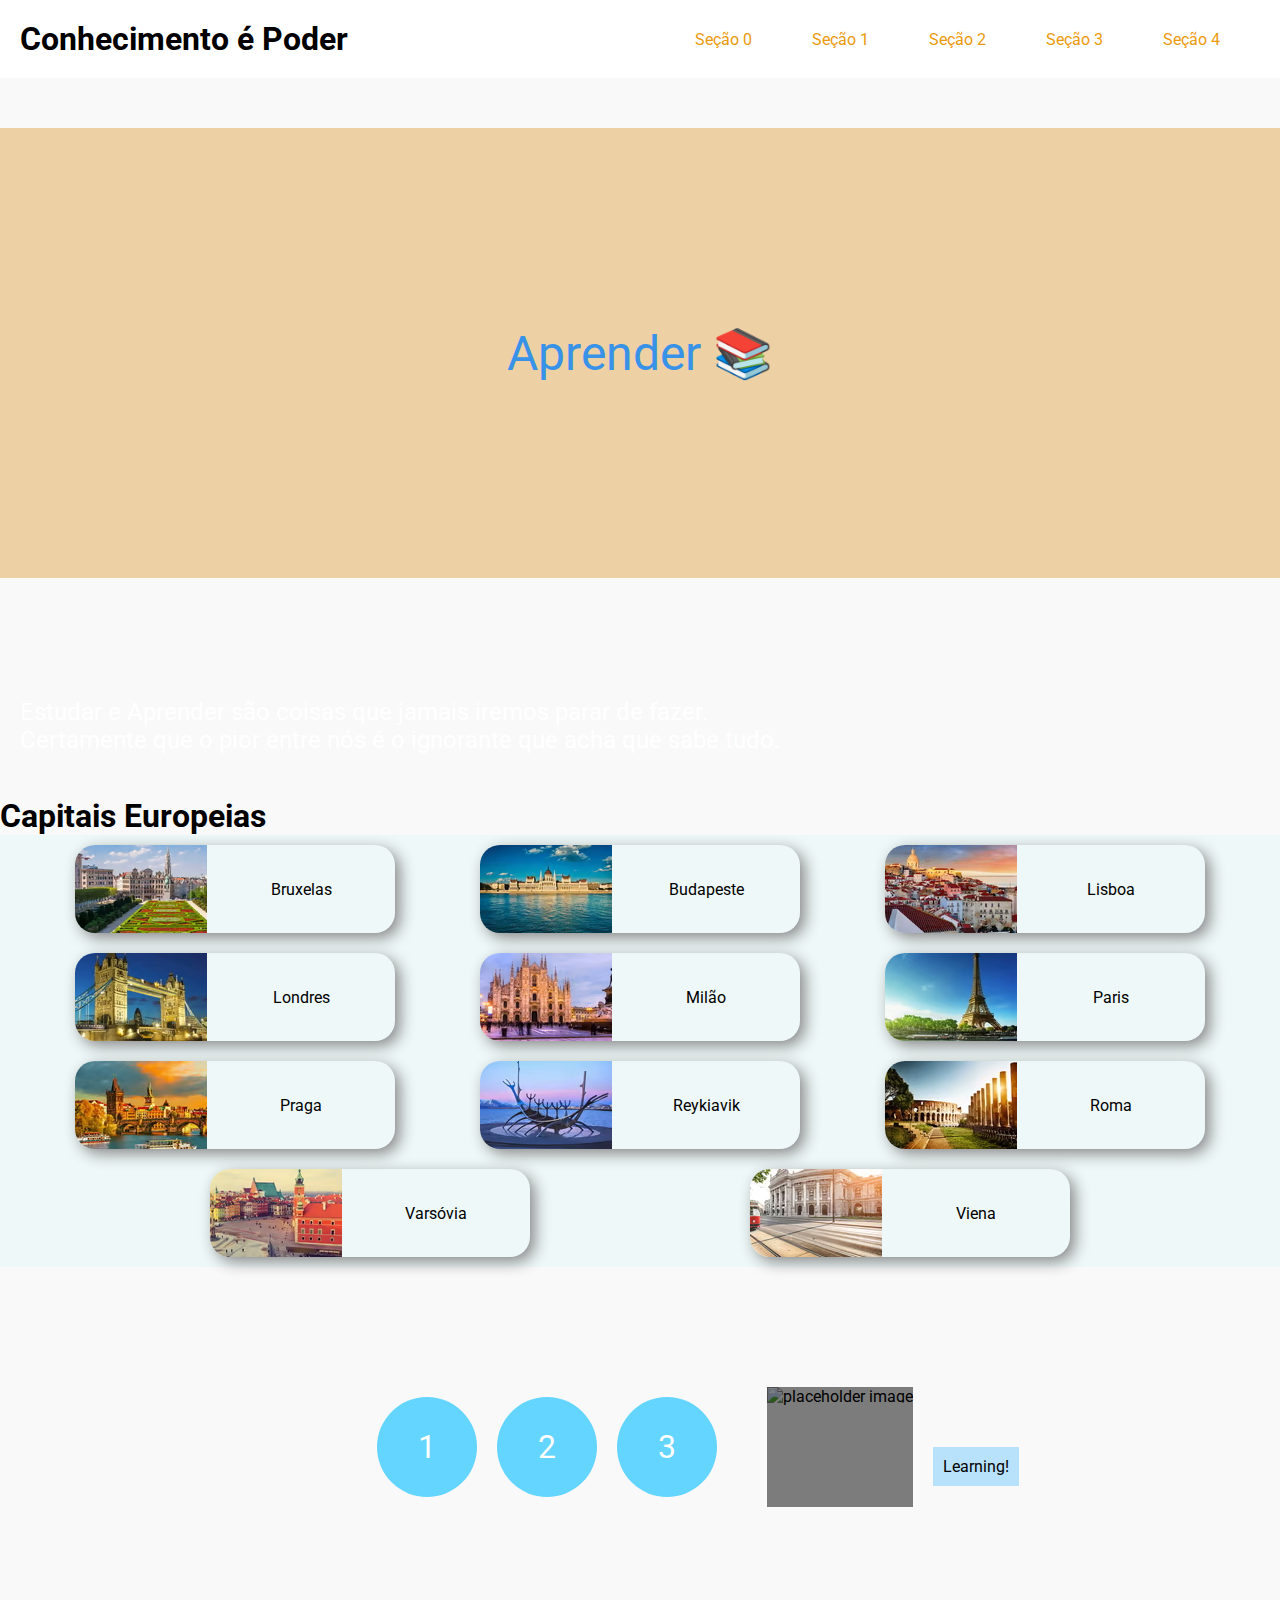
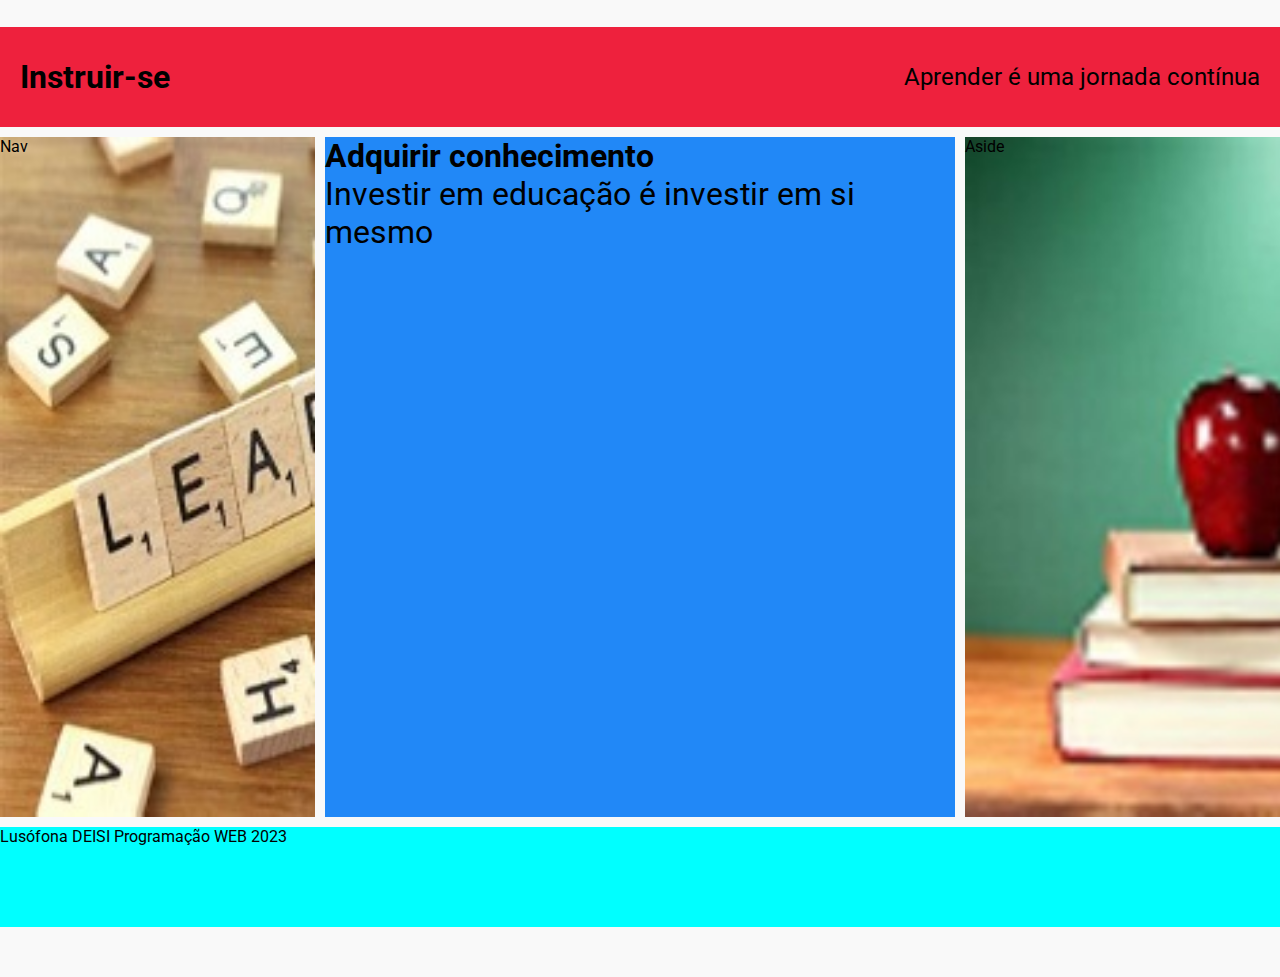
==== index.html @ a4749132 "primeira submissao" ====
<!DOCTYPE html>
<html lang="pt">

<head>
    <meta charset="utf-8">
    <meta name="author" content="Betânia Maria">
    <meta name="description" content="Website">
    <meta name="keywords" content="palavras chave">
    <link rel="stylesheet" type="text/css" href="estilos.css">
</head>

<body>

    <header>
        <h1>Conhecimento é Poder</h1>

        <nav>
            <ul>
                <li><a href="#secao0">Seção 0</a></li>
                <li><a href="#secao1">Seção 1</a></li>
                <li><a href="#secao2">Seção 2</a></li>
                <li><a href="#secao3">Seção 3</a></li>
                <li><a href="#secao4">Seção 4</a></li>
            </ul>

        </nav>

    </header>

    <main>

        <section id="secao0">
            <div class="container">
                <p class="texto">Aprender 📚</p>
            </div>
        </section>

        <section id="secao1">
            <div class="position-relative">
                <img class="img-banner"
                    src="https://images.unsplash.com/photo-1491841550275-ad7854e35ca6?ixlib=rb-4.0.3&ixid=MnwxMjA3fDB8MHxwaG90by1wYWdlfHx8fGVufDB8fHx8&auto=format&fit=crop&w=774&q=80/300*200"
                    alt="">
                <p class="position-absolute">
                    Estudar e Aprender são coisas que jamais iremos parar de fazer. <br>
                    Certamente que o pior entre nós é o ignorante que acha que sabe tudo.
                </p>
            </div>
        </section>

        <section id="secao2">
            <h1>Capitais Europeias</h1>
            <div class="capitais">
                <div>
                    <img src="images/bruxelas.jpg" alt="">
                    <p>Bruxelas</p>
                </div>

                <div>
                    <img src="images/budapeste.jpg" alt="">
                    <p>Budapeste</p>
                </div>

                <div>
                    <img src="images/lisboa.jpg" alt="">
                    <p>Lisboa</p>
                </div>

                <div><img src="images/download.jpg" alt="">
                    <p>Londres</p>
                </div>

                <div><img src="images/milao.jpg" alt="">
                    <p>Milão</p>
                </div>

                <div><img src="images/paris.jpg" alt="">
                    <p>Paris</p>
                </div>

                <div><img src="images/praga.jpg" alt="">
                    <p>Praga</p>
                </div>

                <div><img src="images/reykiavik.jpg" alt="">
                    <p>Reykiavik</p>
                </div>

                <div><img src="images/roma.jpg" alt="">
                    <p>Roma</p>
                </div>

                <div><img src="images/varsovia.jpg" alt="">
                    <p>Varsóvia</p>
                </div>

                <div><img src="images/viena.jpg" alt="">
                    <p>Viena</p>
                </div>
            </div>
        </section>

        <section id="secao3">
            <div class="container1">
                <div class="circles">
                    <div class="circle">
                        <span>1</span>
                    </div>
                    <div class="circle">
                        <span>2</span>
                    </div>
                    <div class="circle">
                        <span>3</span>
                    </div>
                </div>
                <div class="image-container1">
                    <img src="https://images.unsplash.com/photo-1501504905252-473c47e087f8?crop=entropy&cs=tinysrgb&fit=max&fm=jpg&ixid=MnwxfDB8MXxyYW5kb218MHx8bGVhcm5pbmd8fHx8fHwxNjc4MzU3NzA1&ixlib=rb-4.0.3&q=80&utm_campaign=api-credit&utm_medium=referral&utm_source=unsplash_source&w=1080/500*500"
                        alt="placeholder image" />
                    <br>
                </div>
                <div class="hidden-content">
                    <p>Learning!</p>
                </div>
            </div>
        </section>

    </main>


    <section id="secao4">
        <div class="grid-container">
            <header class="item1">
                <h1>Instruir-se</h1>
                <p>Aprender é uma jornada contínua</p>
            </header>
            <nav class="item2">Nav</nav>
            <main class="item3">
                <h1>Adquirir conhecimento</h1>
                <p>Investir em educação é investir em si mesmo</p>
            </main>
            <aside class="item4">Aside</aside>
            <footer class="item5">
                <p>Lusófona DEISI Programação WEB 2023</p>
            </footer>
        </div>
    </section>


</body>

</html>
---- estilos.css ----
/* Importação da fonte */
@import url('https://fonts.googleapis.com/css?family=Roboto');

/* Uso da fonte */
* {
  font-family: 'Roboto', sans-serif;
  box-sizing: border-box;
  padding: 0;
  margin: 0;
}

header {
  position: sticky;
  top: 0;
  background-color: #fff;
  padding: 20px;
  display: flex;
  justify-content: space-between;
  align-items: center;
  z-index: 999;
}

h1 {
  font-size: 32px;
}

nav ul {
  display: flex;
  list-style: none;
}

nav li {
  margin-right: 20px;
}

nav a {
  padding: 20px;
  text-decoration: none;
  color: #eb9a0c;

}

nav a:hover {
  background-color: #2c3e505d;
  font-weight: bold;
}

section {
  padding: 50px 0;
  background-color: #f9f9f9;
}


.container {
  width: 100vw;
  height: 50vh;
  background-color: #dc89145d;
  display: flex;
  justify-content: center;
  align-items: center;
}

.capitais {
  background-color: rgb(238, 248, 248);
  display: flex;
  flex-flow: wrap;
  justify-content: space-evenly;
  align-items: center;
}

.capitais>div {
  display: flex;
  align-content: center;
  width: calc(100vw/4);
  border-radius: 20px;
  box-shadow: 5px 5px 15px #888888;
  margin: 10px;
}

.capitais>div>img {
  border-radius: 20px 0 0 20px;
}

.capitais>div>p {
  display: flex;
  margin: auto;
}

.capitais div div:last-child {
  width: 150px;
  background-color: white;
  padding: 20px;
  border-radius: 0 20px 20px 0;
  display: flex;
  justify-content: center;
  align-items: center;
}


.texto {
  font-size: 3em;
  color: rgb(55, 146, 232);
}

.img-banner {
  width: 100%;
}

.position-absolute {
  position: absolute;
  top: 0;
  left: 0;
  color: white;
  padding: 20px;
  font-size: x-large;
}

.position-relative {
  position: relative;
}

.container1 {
  display: flex;
  flex-wrap: wrap;
  justify-content: center;
}

.circles {
  display: flex;
  flex-wrap: wrap;
  justify-content: center;
  align-items: center;
  margin: 20px;
}

.circle {
  width: 100px;
  height: 100px;
  background-color: #63d5ff;
  border-radius: 50%;
  margin: 10px;
  display: flex;
  justify-content: center;
  align-items: center;
  color: white;
}

.circle span {
  font-size: 32px;
}

.image-container1 {
  margin: 20px;
  overflow: hidden;
  position: relative;
}

.image-container1 img {
  width: 100%;
  height: auto;
  clip-path: polygon(0 0, 100% 0, 100% 80%, 0 100%);
  z-index: 1;
}

.image-container1::before {
  content: "";
  position: absolute;
  top: 0;
  left: 0;
  width: 100%;
  height: 100%;
  background-color: rgba(0, 0, 0, 0.5);
  z-index: 2;
}

.hidden-content {
  position: relative;
}

.hidden-content p {
  background-color: #63c3ff6d;
  color: blue red;
  padding: 10px;
  position: absolute;
  top: 50%;
  left: 50%;
  z-index: 1;
}

.hidden-content:hover {
  display: none;
}

.grid-container {
  display: grid;
  grid-template-columns: 1fr 2fr 1fr;
  grid-template-rows: 100px 1fr 100px;
  grid-template-areas:
    "header header header"
    "nav main aside"
    "footer footer footer";
  gap: 10px;
  height: 100vh;
}

.item1 { grid-area: header; background-color: #ee213d; }
.item2 { grid-area: nav; background-image: url('image0.jpg'); background-size: cover; }
.item3 { grid-area: main; background-color: #2188f7; }
.item4 { grid-area: aside; background-image: url('image1.jpg'); background-size: cover; }
.item5 { grid-area: footer; background-color: cyan;  }

.item1 h1, .item3 h1 {
  margin: 0;
}

.item1 p {
  margin: 0;
  font-size: 24px;
}

.item3 p {
  margin: 0;
  font-size: 32px;
}
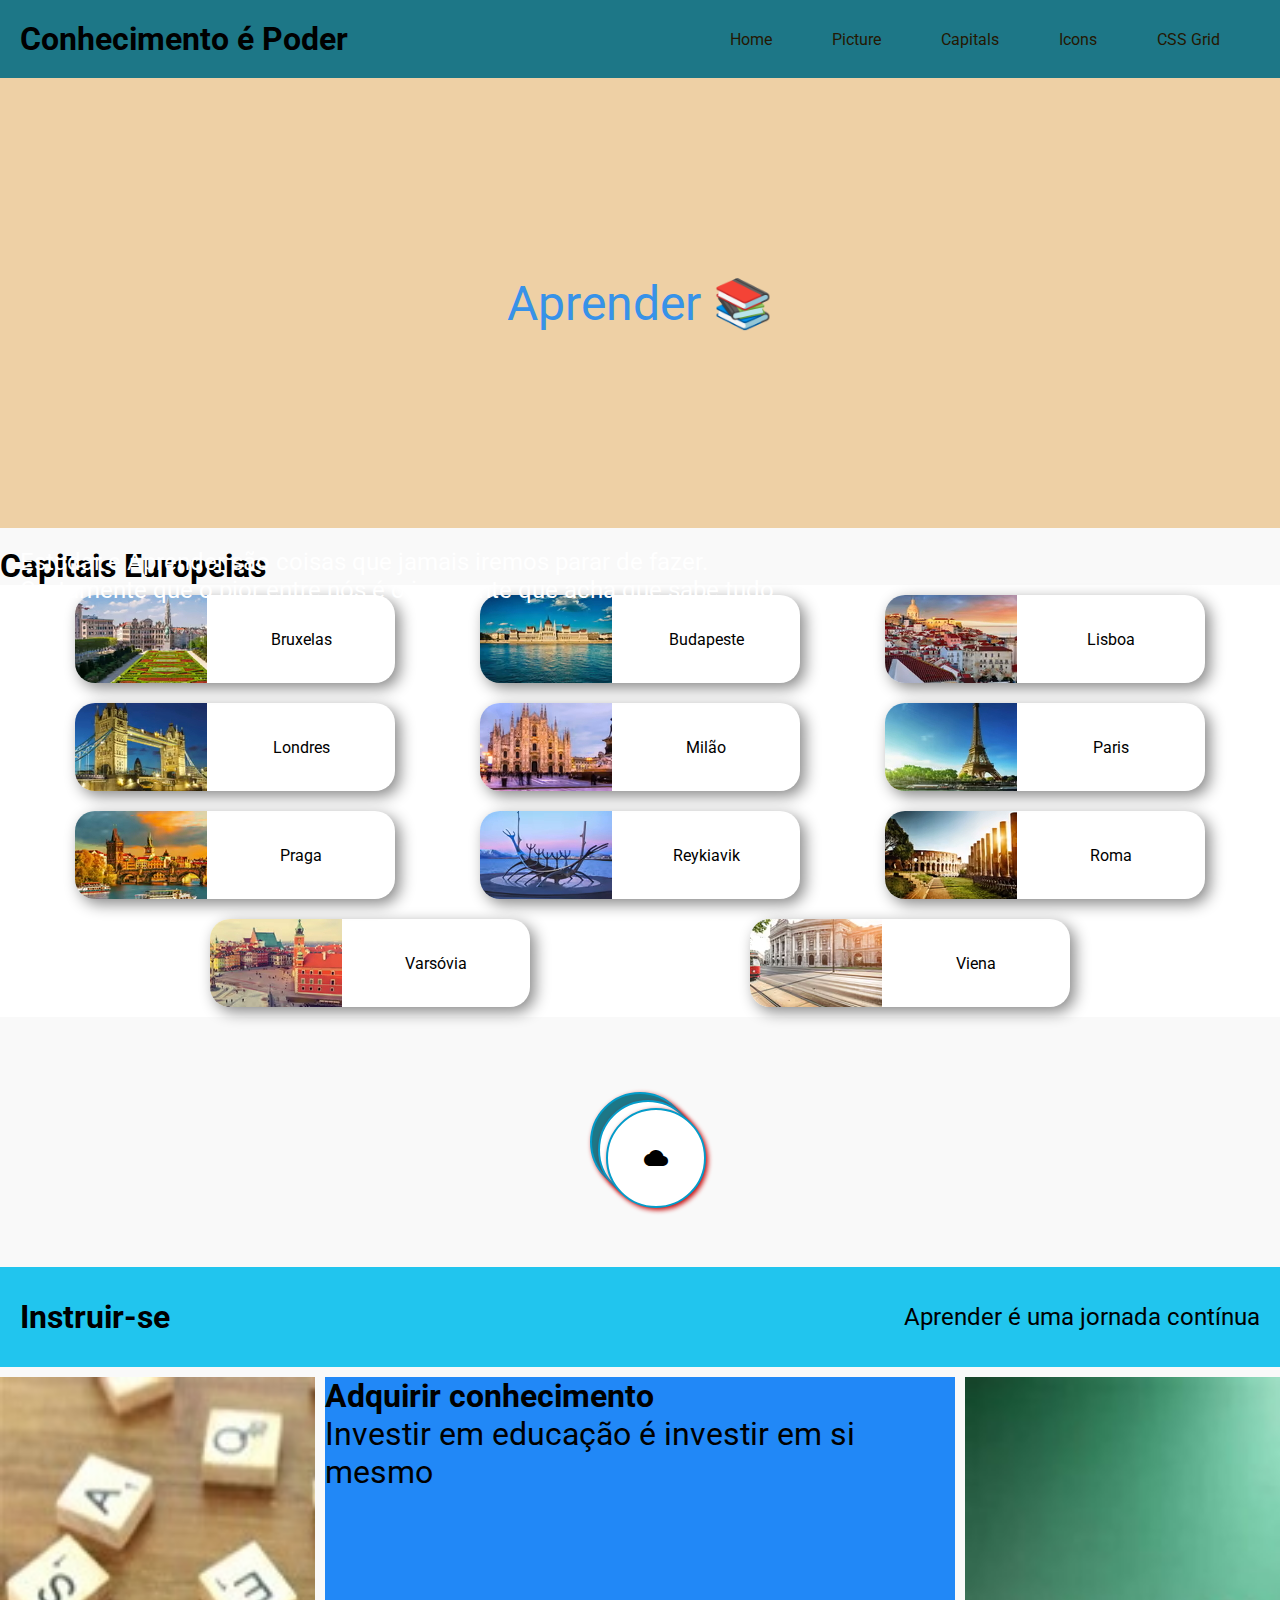
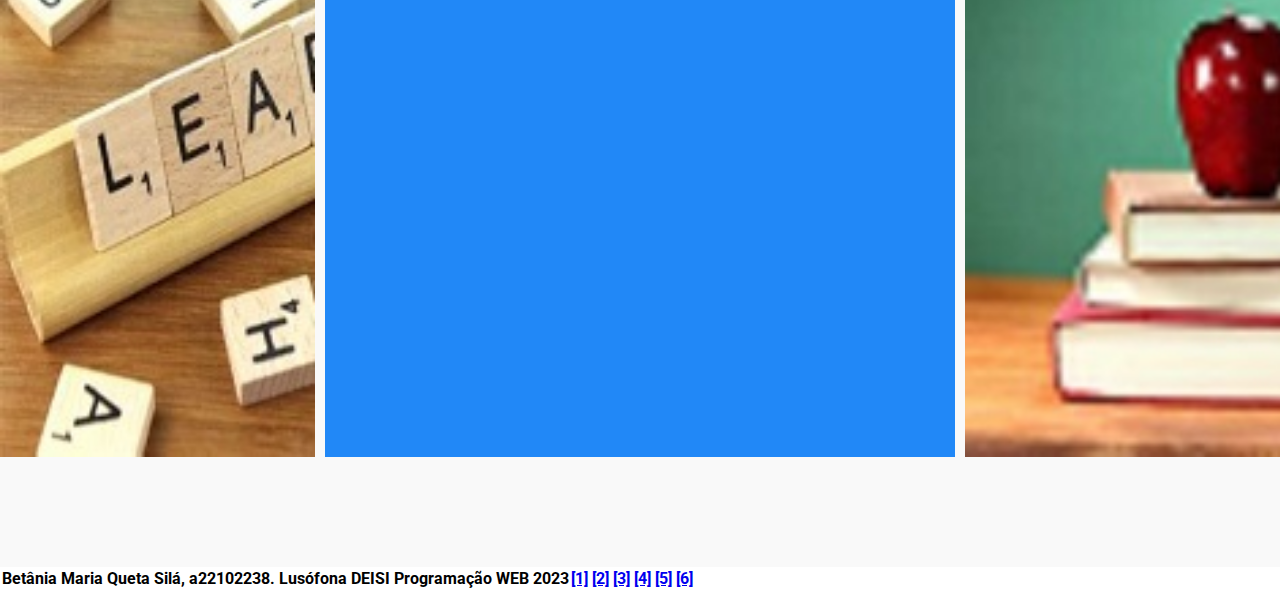
==== commit c6f728b7: "layouts" ====
--- a/index.html
+++ b/index.html
@@ -2,33 +2,31 @@
 <html lang="pt">
 
 <head>
+    <title>Aprender</title>
     <meta charset="utf-8">
     <meta name="author" content="Betânia Maria">
     <meta name="description" content="Website">
     <meta name="keywords" content="palavras chave">
     <link rel="stylesheet" type="text/css" href="estilos.css">
+    <link rel="stylesheet" href="https://fonts.googleapis.com/icon?family=Material+Icons">
 </head>
 
 <body>
 
     <header>
         <h1>Conhecimento é Poder</h1>
-
         <nav>
             <ul>
-                <li><a href="#secao0">Seção 0</a></li>
-                <li><a href="#secao1">Seção 1</a></li>
-                <li><a href="#secao2">Seção 2</a></li>
-                <li><a href="#secao3">Seção 3</a></li>
-                <li><a href="#secao4">Seção 4</a></li>
+                <li><a href="#secao0">Home</a></li>
+                <li><a href="#secao1">Picture</a></li>
+                <li><a href="#secao2">Capitals</a></li>
+                <li><a href="#secao3">Icons</a></li>
+                <li><a href="#secao4">CSS Grid</a></li>
             </ul>
-
         </nav>
-
     </header>
 
     <main>
-
         <section id="secao0">
             <div class="container">
                 <p class="texto">Aprender 📚</p>
@@ -38,8 +36,7 @@
         <section id="secao1">
             <div class="position-relative">
                 <img class="img-banner"
-                    src="https://images.unsplash.com/photo-1491841550275-ad7854e35ca6?ixlib=rb-4.0.3&ixid=MnwxMjA3fDB8MHxwaG90by1wYWdlfHx8fGVufDB8fHx8&auto=format&fit=crop&w=774&q=80/300*200"
-                    alt="">
+                src = "https://source.unsplash.com/random/1920x1080/?learning" alt=""  style="width: 100%;">
                 <p class="position-absolute">
                     Estudar e Aprender são coisas que jamais iremos parar de fazer. <br>
                     Certamente que o pior entre nós é o ignorante que acha que sabe tudo.
@@ -101,26 +98,9 @@
 
         <section id="secao3">
             <div class="container1">
-                <div class="circles">
-                    <div class="circle">
-                        <span>1</span>
-                    </div>
-                    <div class="circle">
-                        <span>2</span>
-                    </div>
-                    <div class="circle">
-                        <span>3</span>
-                    </div>
-                </div>
-                <div class="image-container1">
-                    <img src="https://images.unsplash.com/photo-1501504905252-473c47e087f8?crop=entropy&cs=tinysrgb&fit=max&fm=jpg&ixid=MnwxfDB8MXxyYW5kb218MHx8bGVhcm5pbmd8fHx8fHwxNjc4MzU3NzA1&ixlib=rb-4.0.3&q=80&utm_campaign=api-credit&utm_medium=referral&utm_source=unsplash_source&w=1080/500*500"
-                        alt="placeholder image" />
-                    <br>
-                </div>
-                <div class="hidden-content">
-                    <p>Learning!</p>
-                </div>
-            </div>
+            <div class="circle"><i class="material-icons">phone</i></div>
+            <div class="circle"><i class="material-icons">camera</i></div>
+            <div class="circle"><i class="material-icons">cloud</i></div>
         </section>
 
     </main>
@@ -132,18 +112,31 @@
                 <h1>Instruir-se</h1>
                 <p>Aprender é uma jornada contínua</p>
             </header>
-            <nav class="item2">Nav</nav>
+            <nav class="item2"></nav>
             <main class="item3">
                 <h1>Adquirir conhecimento</h1>
                 <p>Investir em educação é investir em si mesmo</p>
             </main>
-            <aside class="item4">Aside</aside>
-            <footer class="item5">
-                <p>Lusófona DEISI Programação WEB 2023</p>
-            </footer>
+            <aside class="item4"></aside>
+
         </div>
     </section>
 
+    <footer>
+        <table>
+            <th class="footerName">
+                <p>Betânia Maria Queta Silá, a22102238. Lusófona DEISI Programação WEB 2023</p>
+            </th>
+            <th>
+                <a href="index.html" class="footerLinks">[1]</a>
+                <a href="layout1.html" class="footerLinks">[2]</a>
+                <a href="layout2.html" class="footerLinks">[3]</a>
+                <a href="layout3.html" class="footerLinks">[4]</a>
+                <a href="layout4.html" class="footerLinks">[5]</a>
+                <a href="layout5.html" class="footerLinks">[6]</a>
+            </th>
+        </table>
+    </footer>
 
 </body>
 
--- a/estilos.css
+++ b/estilos.css
@@ -9,10 +9,14 @@
   margin: 0;
 }
 
+body{
+  overflow-x: hidden;
+}
+
 header {
   position: sticky;
   top: 0;
-  background-color: #fff;
+  background-color: #1d7787;
   padding: 20px;
   display: flex;
   justify-content: space-between;
@@ -36,7 +40,7 @@
 nav a {
   padding: 20px;
   text-decoration: none;
-  color: #eb9a0c;
+  color: #241803;
 
 }
 
@@ -46,7 +50,7 @@
 }
 
 section {
-  padding: 50px 0;
+  padding: 0 0;
   background-color: #f9f9f9;
 }
 
@@ -61,7 +65,7 @@
 }
 
 .capitais {
-  background-color: rgb(238, 248, 248);
+  background-color: white;
   display: flex;
   flex-flow: wrap;
   justify-content: space-evenly;
@@ -121,56 +125,57 @@
 
 .container1 {
   display: flex;
-  flex-wrap: wrap;
-  justify-content: center;
-}
-
-.circles {
-  display: flex;
-  flex-wrap: wrap;
-  justify-content: center;
-  align-items: center;
-  margin: 20px;
+  align-content: center;
+  justify-content: center;
+  align-items: center;
+  grid-area: container1;
+  height: 250px;
+}
+
+
+.container1 circle {
+  position: absolute;
+}
+
+.container .circle:nth-child(1) {
+  position: absolute;
+  background-color: rgb(255, 255, 255);
+  z-index: 1;
+}
+
+.container1 .circle:nth-child(2) {
+  position: absolute;
+  background-color: rgb(255, 255, 255);
+  z-index: 2;
+  margin-top: 1rem;
+  margin-left: 1rem;
+}
+
+.container1 .circle:nth-child(3) {
+  position: absolute;
+  background-color: rgb(255, 255, 255);
+  z-index: 3;
+  margin-top: 2rem;
+  margin-left: 2rem;
 }
 
 .circle {
+  height: 100px;
   width: 100px;
-  height: 100px;
-  background-color: #63d5ff;
+  background-color: #1d7787;
   border-radius: 50%;
-  margin: 10px;
-  display: flex;
-  justify-content: center;
-  align-items: center;
-  color: white;
-}
-
-.circle span {
-  font-size: 32px;
-}
-
-.image-container1 {
-  margin: 20px;
-  overflow: hidden;
-  position: relative;
-}
-
-.image-container1 img {
-  width: 100%;
-  height: auto;
-  clip-path: polygon(0 0, 100% 0, 100% 80%, 0 100%);
-  z-index: 1;
-}
-
-.image-container1::before {
-  content: "";
-  position: absolute;
-  top: 0;
-  left: 0;
-  width: 100%;
-  height: 100%;
-  background-color: rgba(0, 0, 0, 0.5);
-  z-index: 2;
+  border: 2px solid rgb(3, 156, 202);
+  box-shadow: 2px 2px 5px rgb(199, 7, 7);
+
+  display: flex;
+  justify-content: center;
+  color: rgb(0, 0, 0);
+  text-align: center;
+  align-items: center;
+}
+
+.container1 .circle:hover {
+  visibility: hidden;
 }
 
 .hidden-content {
@@ -179,7 +184,7 @@
 
 .hidden-content p {
   background-color: #63c3ff6d;
-  color: blue red;
+  color: rgb(0, 255, 238) rgb(216, 126, 22);
   padding: 10px;
   position: absolute;
   top: 50%;
@@ -203,11 +208,11 @@
   height: 100vh;
 }
 
-.item1 { grid-area: header; background-color: #ee213d; }
+.item1 { grid-area: header; background-color: #21c5ee; }
 .item2 { grid-area: nav; background-image: url('image0.jpg'); background-size: cover; }
 .item3 { grid-area: main; background-color: #2188f7; }
 .item4 { grid-area: aside; background-image: url('image1.jpg'); background-size: cover; }
-.item5 { grid-area: footer; background-color: cyan;  }
+.item5 { grid-area: footer; background-color: rgb(215, 155, 23);  }
 
 .item1 h1, .item3 h1 {
   margin: 0;
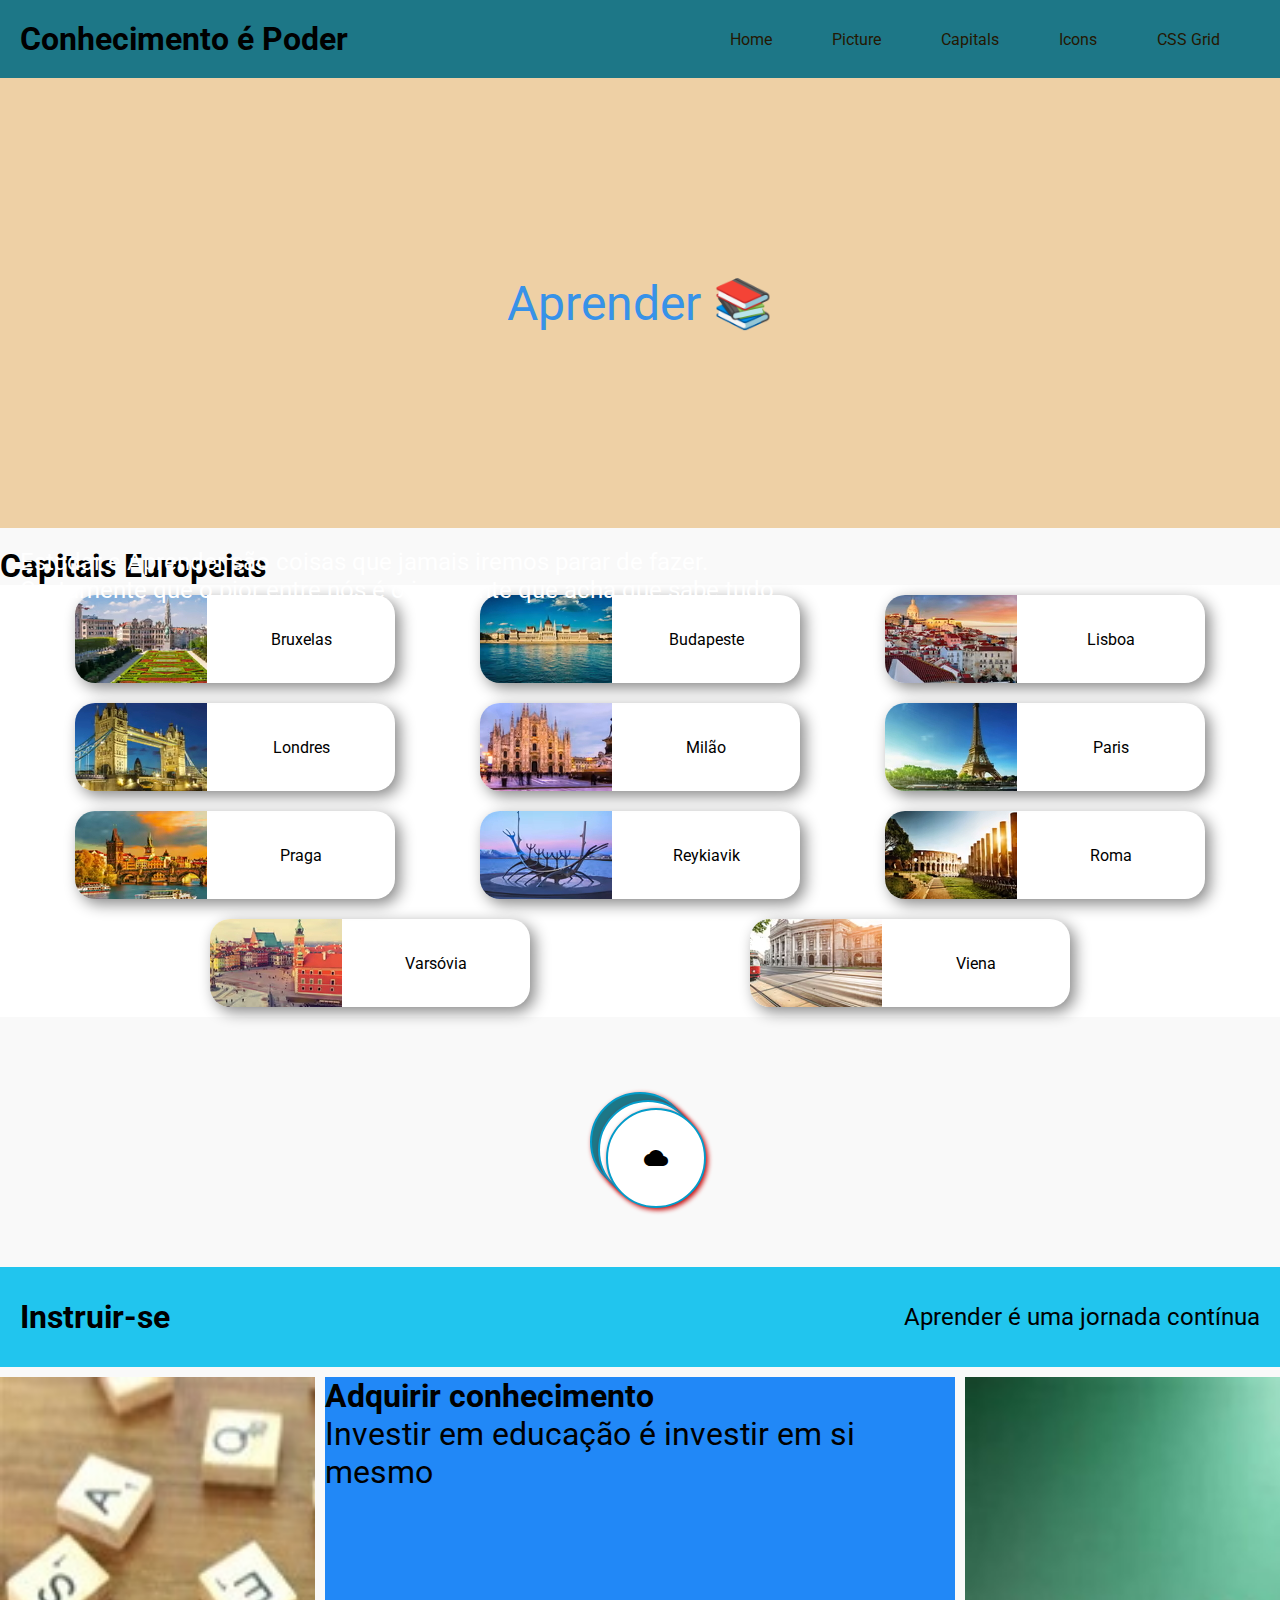
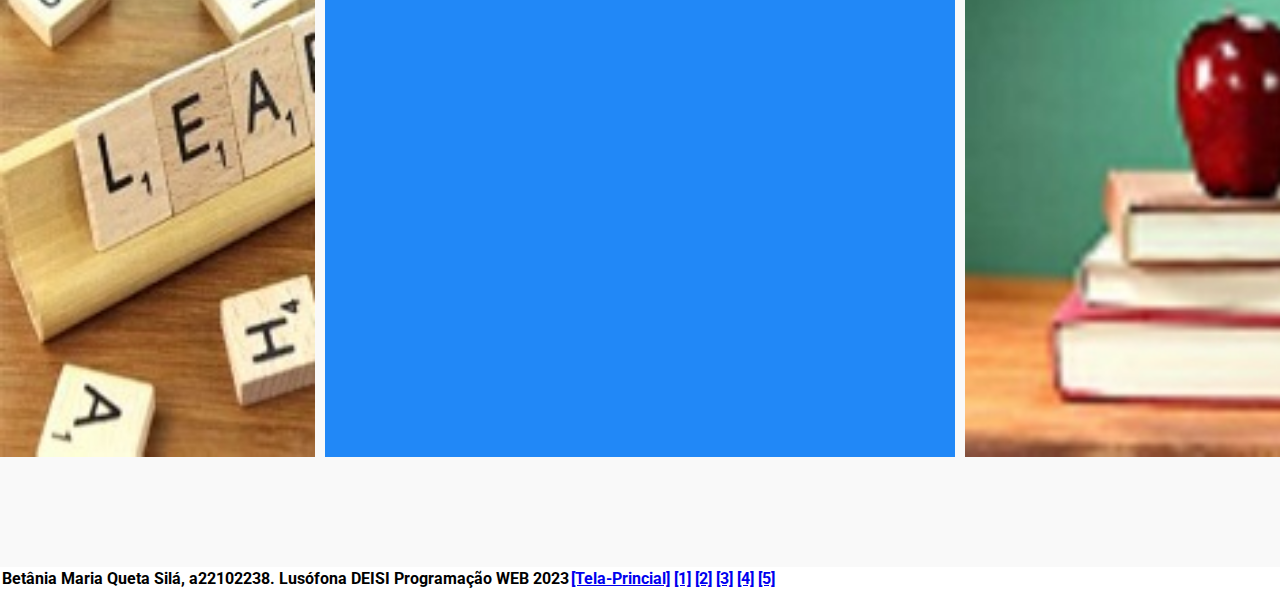
==== commit 0ec318be: "Alterações aos layouts" ====
--- a/index.html
+++ b/index.html
@@ -128,12 +128,12 @@
                 <p>Betânia Maria Queta Silá, a22102238. Lusófona DEISI Programação WEB 2023</p>
             </th>
             <th>
-                <a href="index.html" class="footerLinks">[1]</a>
-                <a href="layout1.html" class="footerLinks">[2]</a>
-                <a href="layout2.html" class="footerLinks">[3]</a>
-                <a href="layout3.html" class="footerLinks">[4]</a>
-                <a href="layout4.html" class="footerLinks">[5]</a>
-                <a href="layout5.html" class="footerLinks">[6]</a>
+                <a href="index.html" class="footerLinks">[Tela-Princial]</a>
+                <a href="layout1.html" class="footerLinks">[1]</a>
+                <a href="layout2.html" class="footerLinks">[2]</a>
+                <a href="layout3.html" class="footerLinks">[3]</a>
+                <a href="layout4.html" class="footerLinks">[4]</a>
+                <a href="layout5.html" class="footerLinks">[5]</a>
             </th>
         </table>
     </footer>
